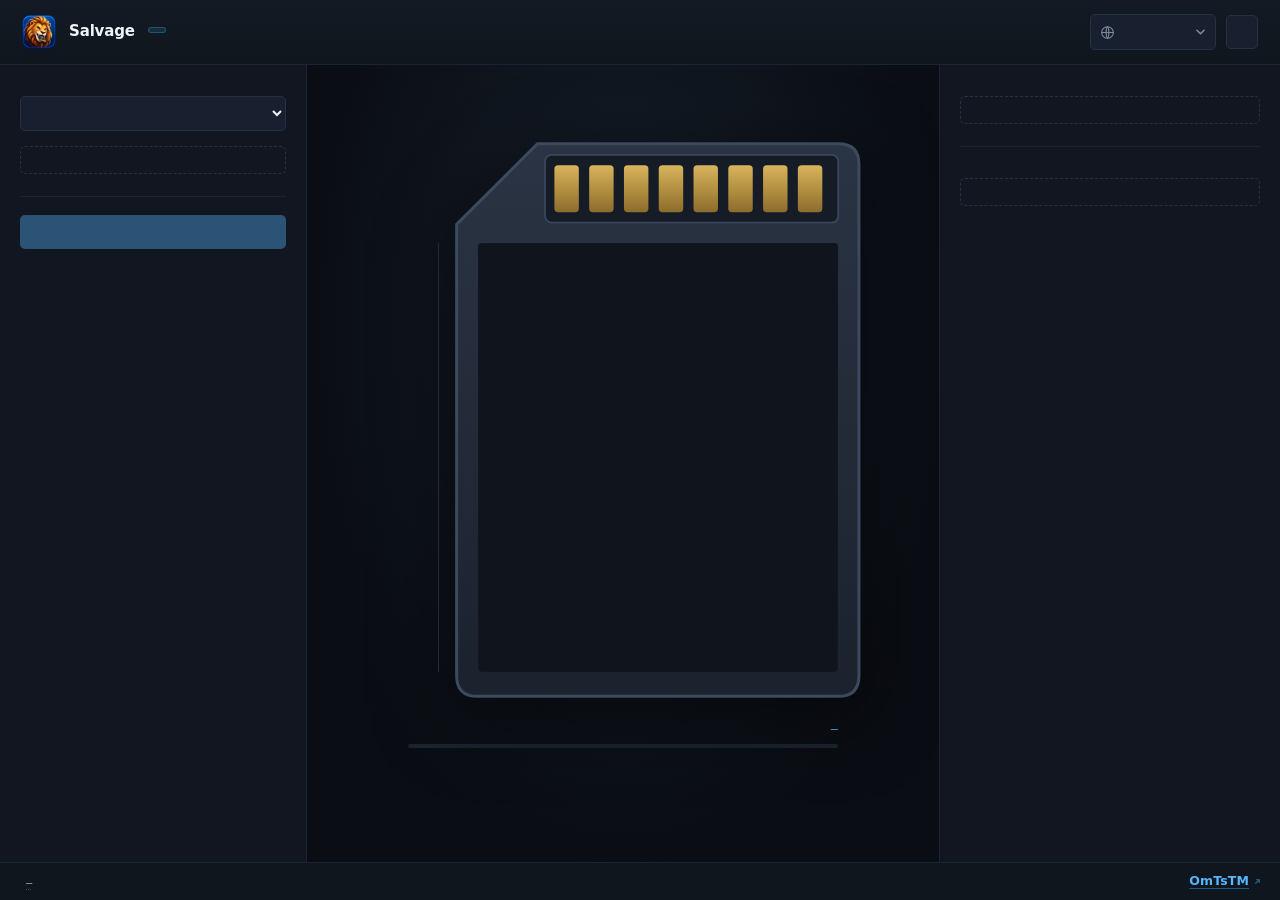
==== ui/index.html @ 9cf48d91 "Salvage: inspect a failing microSD and reclaim the space that still works Sector-by-sector inspectio" ====
<!DOCTYPE html>
<html lang="pt-BR">
<head>
  <meta charset="UTF-8" />
  <meta name="viewport" content="width=device-width, initial-scale=1.0" />
  <title>Salvage</title>
  <link rel="stylesheet" href="style.css" />
</head>
<body>

  <header class="topbar">
    <div class="brand">
      <!-- The same file the taskbar and the installer use, so the mark inside
           the window can never drift from the one outside it. Produced by
           tools/install_icon.py. -->
      <img class="brand-mark" src="brand.png" alt="" width="34" height="34" />
      <div>
        <h1>
          Salvage
          <!-- Filled at startup from the crate version. Empty until then, so a
               build that cannot report its version shows nothing rather than a
               placeholder somebody might quote in a bug report. -->
          <span id="app-version" class="version-badge" hidden></span>
        </h1>
        <p class="brand-sub" data-i18n="app.tagline"></p>
      </div>
    </div>
    <div class="topbar-actions">
      <!-- The window's own language, chosen here and remembered. Every sentence
           on this screen comes from ui/i18n.js; nothing below the window had to
           learn a second language, because the layers below it return
           classifications and numbers and never prose. -->
      <!-- The native select carries the behaviour and the accessible name;
           the frame, the globe and the caret are drawn around it. `appearance:
           none` takes the platform's own control away, so the caret below is
           not decoration — it is the only thing left saying this opens. -->
      <div class="lang-pick">
        <svg class="lang-icon" viewBox="0 0 16 16" aria-hidden="true">
          <circle cx="8" cy="8" r="6.2" />
          <path d="M1.8 8h12.4" />
          <path d="M8 1.8c2 2.1 2 10.3 0 12.4" />
          <path d="M8 1.8c-2 2.1-2 10.3 0 12.4" />
        </svg>
        <select id="lang-select" data-i18n-aria="ui.language"></select>
        <svg class="lang-caret" viewBox="0 0 10 6" aria-hidden="true">
          <path d="M1 1l4 4 4-4" />
        </svg>
      </div>
      <button id="btn-refresh" class="btn btn-ghost" data-i18n="ui.refresh"></button>
    </div>
  </header>

  <main class="layout">

    <!-- ─────────────────────────────── coluna esquerda ─────────────────── -->
    <section class="panel panel-left">
      <h2 class="panel-title" data-i18n="ui.device"></h2>

      <div class="field">
        <label for="device-select" data-i18n="ui.selectCard"></label>
        <select id="device-select">
          <option value="" data-i18n="ui.searching"></option>
        </select>
      </div>

      <div id="device-details" class="device-details hidden">
        <dl class="spec">
          <div><dt data-i18n="spec.capacity"></dt><dd id="spec-capacity">—</dd></div>
          <div><dt data-i18n="spec.bus"></dt><dd id="spec-bus">—</dd></div>
          <div><dt data-i18n="spec.sectors"></dt><dd id="spec-sectors">—</dd></div>
          <div><dt data-i18n="spec.volumes"></dt><dd id="spec-volumes">—</dd></div>
        </dl>
        <div id="safety-box" class="safety"></div>
        <div id="prior-note" class="prior-note hidden"></div>
      </div>

      <div id="no-device" class="empty-note" data-i18n-html="ui.noCardDetected"></div>

      <div class="divider"></div>

      <h2 class="panel-title" data-i18n="ui.inspection"></h2>
      <p class="hint" data-i18n-html="ui.inspectionHint"></p>

      <div class="actions">
        <button id="btn-scan" class="btn btn-primary" disabled data-i18n="ui.inspect"></button>
        <button id="btn-cancel" class="btn btn-danger hidden" data-i18n="ui.cancel"></button>
      </div>
    </section>

    <!-- ──────────────────────────────── coluna central ─────────────────── -->
    <section class="stage">
      <div class="card-stage">
      <div class="address-scale" id="address-scale" aria-hidden="true"></div>
      <div class="card-wrap">
        <svg class="card-shell" viewBox="0 0 220 300" aria-hidden="true">
          <defs>
            <linearGradient id="shell" x1="0" y1="0" x2="0" y2="1">
              <stop offset="0%" stop-color="#2b3444" />
              <stop offset="100%" stop-color="#1b222e" />
            </linearGradient>
            <!-- Lit from above, like the rest of the interface. A flat fill
                 reads as a printed stripe; the gradient reads as metal. -->
            <linearGradient id="pin" x1="0" y1="0" x2="0" y2="1">
              <stop offset="0%" stop-color="#d8b45e" />
              <stop offset="55%" stop-color="#b08d3f" />
              <stop offset="100%" stop-color="#8a6c2c" />
            </linearGradient>
          </defs>
          <path class="shell-body" fill="url(#shell)"
                d="M46 3 L206 3 Q217 3 217 14 L217 286 Q217 297 206 297
                   L14 297 Q3 297 3 286 L3 46 Z" />
          <rect class="contact-plate" x="50" y="9" width="156" height="36" rx="3.5" />
          <g class="contacts">
            <rect x="55.0" y="14.5" width="13" height="25" rx="2" />
            <rect x="73.5" y="14.5" width="13" height="25" rx="2" />
            <rect x="92.0" y="14.5" width="13" height="25" rx="2" />
            <rect x="110.5" y="14.5" width="13" height="25" rx="2" />
            <rect x="129.0" y="14.5" width="13" height="25" rx="2" />
            <rect x="147.5" y="14.5" width="13" height="25" rx="2" />
            <rect x="166.0" y="14.5" width="13" height="25" rx="2" />
            <rect x="184.5" y="14.5" width="13" height="25" rx="2" />
          </g>
          <path class="shell-edge" fill="none"
                d="M46 3 L206 3 Q217 3 217 14 L217 286 Q217 297 206 297
                   L14 297 Q3 297 3 286 L3 46 Z" />
        </svg>

        <canvas id="sector-canvas" class="sector-canvas"></canvas>

        <div id="stage-idle" class="stage-idle">
          <p data-i18n="stage.selectFirst"></p>
        </div>
      </div>
      </div>

      <div class="progress-block">
        <div class="progress-head">
          <span id="phase-label" data-i18n="phase.waiting"></span>
          <span id="progress-pct">—</span>
        </div>
        <div class="progress-track"><div id="progress-bar" class="progress-fill"></div></div>
        <p id="progress-detail" class="progress-detail">&nbsp;</p>
      </div>

      <ul class="legend" id="legend"></ul>
    </section>

    <!-- ─────────────────────────────── coluna direita ──────────────────── -->
    <section class="panel panel-right">

      <!-- Zone 1: the verdict. One block, always open, and the only place this
           panel raises its voice. Approved and condemned are an adversarial
           pair, so they read as two ends of one bar rather than two tiles. -->
      <h2 class="panel-title" data-i18n="ui.result"></h2>

      <div id="diagnosis-empty" class="empty-note" data-i18n="ui.resultEmpty"></div>

      <div id="diagnosis" class="hidden">
        <div class="verdict">
          <div class="verdict-head">
            <div class="verdict-usable">
              <span id="verdict-figure" class="verdict-figure"></span>
              <span class="verdict-caption" data-i18n="verdict.usable"></span>
            </div>
            <span id="assurance-badge" class="assurance"></span>
          </div>

          <div class="verdict-split" role="img" aria-labelledby="verdict-split-text">
            <div id="verdict-bar-good" class="verdict-seg good"></div>
            <div id="verdict-bar-bad" class="verdict-seg bad"></div>
          </div>
          <p id="verdict-split-text" class="verdict-legend"></p>

          <h3 id="scenario-label" class="scenario"></h3>
          <p id="scenario-mechanism" class="statement"></p>
          <p id="assurance-statement" class="statement statement-dim"></p>
        </div>

        <!-- Zone 2: the evidence. Real, and needed to justify the verdict, but
             it is reference material — it should not compete with the decision
             below it. Native <details> gives keyboard access for free. -->
        <details class="evidence">
          <summary>
            <span data-i18n="ui.evidence"></span>
            <span id="evidence-count" class="evidence-count"></span>
          </summary>
          <ul id="scenario-details" class="details"></ul>
          <table class="counts">
            <caption class="sr-only" data-i18n="ui.sectorStates"></caption>
            <tbody id="counts-body"></tbody>
          </table>
        </details>
      </div>

      <div class="divider"></div>

      <!-- Zone 3: the decision. -->
      <h2 class="panel-title" data-i18n="ui.isolation"></h2>
      <div id="plan-empty" class="empty-note" data-i18n="ui.isolationEmpty"></div>

      <!-- Holds either the chooser or, when nothing can be built, the reason.
           Never both: once the answer is "this card cannot be partitioned", the
           filesystem selector has nothing left to select for. -->
      <div id="plan-area" class="hidden">
        <div id="plan-controls">
          <div class="field">
            <label for="fs-select" data-i18n="ui.filesystem"></label>
            <select id="fs-select">
              <option value="exfat" data-i18n="fs.exfat"></option>
              <option value="fat32" data-i18n="fs.fat32"></option>
            </select>
          </div>
        </div>
        <div id="plan-refusal" class="refusal hidden"></div>
        <div id="plan-list" class="plan-list" role="radiogroup"
             data-i18n-aria="ui.plansLabel"></div>
      </div>

      <!-- Pinned: the action must stay reachable without scrolling past every
           layout to find it. -->
      <div id="plan-actions" class="panel-actions hidden">
        <button id="btn-apply" class="btn btn-primary" data-i18n="ui.applyPlan"></button>
      </div>
    </section>
  </main>

  <!-- ───────────────────────────────── modal ───────────────────────────── -->
  <div id="modal" class="modal hidden">
    <div class="modal-box">
      <h3 id="modal-title" data-i18n="modal.confirmTitle"></h3>
      <div id="modal-body" class="modal-body"></div>
      <div class="field" id="modal-typed">
        <label for="modal-input">
          <span data-i18n="modal.typeName"></span>
          <strong id="modal-expected"></strong>
        </label>
        <input id="modal-input" type="text" autocomplete="off" spellcheck="false" />
        <p id="modal-error" class="modal-error"></p>
      </div>
      <div class="modal-actions">
        <button id="modal-cancel" class="btn btn-ghost" data-i18n="modal.cancel"></button>
        <button id="modal-confirm" class="btn btn-danger" disabled data-i18n="modal.confirm"></button>
      </div>
    </div>
  </div>

  <div id="failure" class="failure hidden"></div>

  <footer class="statusbar">
    <span data-i18n="footer.diagnostics"></span>
    <!-- A button, for the same reason as the attribution: an anchor to a
         file:// path would navigate this webview to it. The path text keeps
         `user-select: all` so it can still be copied into a support message,
         which is most of what anyone does with it. -->
    <button id="log-path" class="log-path" type="button"
            data-i18n-aria="footer.openLog">—</button>
    <span class="statusbar-gap"></span>
    <!-- A button, not an anchor. An <a href> here would navigate this very
         webview to the page and replace the interface with it; the backend
         opens the address in the user's own browser instead, and does it
         through explorer.exe so the browser does not inherit Administrator. -->
    <button id="author-link" class="author-link" type="button">
      <span class="author-by" data-i18n="footer.by"></span><strong>OmTsTM</strong>
      <svg class="author-out" viewBox="0 0 10 10" aria-hidden="true">
        <path d="M3 7L7 3M4 3h3v3" />
      </svg>
    </button>
  </footer>

  <div id="toast" class="toast hidden"></div>

  <script src="i18n.js"></script>
  <script src="app.js"></script>
</body>
</html>
---- ui/style.css ----
/* Salvage — stylesheet
   A restrained interface: the card at the centre is the only element carrying
   visual weight, because it holds the information the user needs to read. */

:root {
  /* An instrument panel, not a generic app: blue-tinted graphite rather than
     pure black, which sinks on an OLED display and drains the interface. */
  --bg:            #0a0d13;
  --panel:         #111621;
  --panel-raised:  #182030;
  --border:        #263244;
  --border-soft:   #1b2432;

  /* Contrast checked against --panel: primary text above 12:1, secondary above
     7:1, tertiary above 4.5:1. */
  --text:          #eef3f8;
  --text-dim:      #a7b5c6;
  --text-faint:    #7b8a9c;

  --accent:        #56b6ff;
  --accent-dim:    #1d5b87;

  --st-untested:   #232b38;
  --st-good:       #34d399;
  --st-bad-read:   #fbbf24;
  --st-bad-write:  #fb923c;
  --st-corrupt:    #f43f5e;
  --st-aliased:    #c084fc;
  --st-fenced:     #64748b;

  --danger:        #f43f5e;
  --warn:          #fbbf24;
  --ok:            #34d399;

  /* Restrained corners: a measuring instrument has a chamfer, not a generous
     radius. */
  --radius:        8px;
  --radius-sm:     5px;

  /* Dense spacing scale, appropriate to a data panel. */
  --space-1: 4px;  --space-2: 8px;  --space-3: 12px;
  --space-4: 16px; --space-5: 24px; --space-6: 32px;

  /* Numbers and addresses in monospace: they align in columns and compare at a
     glance, which is what one does with measurements. */
  --font-data: "Cascadia Mono", "Fira Code", "JetBrains Mono", Consolas, monospace;
  --font-ui:   "Segoe UI Variable Text", "Segoe UI", system-ui, sans-serif;
}

* { box-sizing: border-box; }

html, body {
  height: 100%;
  margin: 0;
}

body {
  background: var(--bg);
  color: var(--text);
  font-family: var(--font-ui);
  font-size: 13.5px;
  line-height: 1.5;
  display: flex;
  flex-direction: column;
  overflow: hidden;
  -webkit-font-smoothing: antialiased;
}

/* ───────────────────────────────────────────────────────── barra superior */

.topbar {
  display: flex;
  align-items: center;
  justify-content: space-between;
  padding: 14px 22px;
  border-bottom: 1px solid var(--border-soft);
  background: linear-gradient(180deg, #131a23 0%, #10161e 100%);
  flex: 0 0 auto;
}

.brand { display: flex; align-items: center; gap: 13px; }

/* One row, whatever the language. Without this the picker and the button
   stacked as soon as a label grew, and Spanish grew it. */
.topbar-actions { display: flex; align-items: center; gap: 10px; }

/* Echoes the application icon: same card, same beam. */
/* The application icon itself, not a redrawn approximation of it. Rounded so a
   full-bleed square mark sits comfortably beside the wordmark. */
.brand-mark {
  width: 34px;
  height: 34px;
  flex: 0 0 auto;
  border-radius: 8px;
  display: block;
}

.brand h1 {
  margin: 0;
  font-size: 15px;
  font-weight: 600;
  letter-spacing: -0.01em;
}
.brand-sub {
  margin: 1px 0 0;
  font-size: 11.5px;
  color: var(--text-faint);
}

/* ─────────────────────────────────────────────────────────────── layout */

.layout {
  flex: 1 1 auto;
  display: grid;
  grid-template-columns: 306px minmax(430px, 1fr) 340px;
  gap: 1px;
  background: var(--border-soft);
  min-height: 0;
}

.panel {
  background: var(--panel);
  padding: 18px 20px;
  overflow-y: auto;
  min-height: 0;
}

/* The right panel scrolls its content but keeps the action pinned: with four
   layouts open, "Aplicar" used to sit below everything and had to be hunted
   for. */
.panel-right {
  display: flex;
  flex-direction: column;
  padding-bottom: 0;
}
.panel-right > .divider,
.panel-right > .panel-title,
.panel-right > #diagnosis,
.panel-right > #plan-area,
.panel-right > .empty-note { flex: 0 0 auto; }

.panel-actions {
  position: sticky;
  bottom: 0;
  margin: 14px -20px 0;
  padding: 12px 20px;
  background: var(--panel);
  border-top: 1px solid var(--border-soft);
}
.panel-actions .btn { width: 100%; }

.panel-title {
  margin: 0 0 13px;
  font-size: 11px;
  font-weight: 600;
  letter-spacing: 0.09em;
  text-transform: uppercase;
  color: var(--text-faint);
}

.divider {
  height: 1px;
  background: var(--border-soft);
  margin: 22px 0 18px;
}

/* ──────────────────────────────────────────────────── campos e controles */

.field { margin-bottom: 15px; }

.field label {
  display: block;
  margin-bottom: 6px;
  font-size: 12px;
  color: var(--text-dim);
}

select, input[type="text"] {
  width: 100%;
  padding: 8px 10px;
  background: var(--panel-raised);
  color: var(--text);
  border: 1px solid var(--border);
  border-radius: var(--radius-sm);
  font-family: inherit;
  font-size: 12.5px;
  outline: none;
  transition: border-color 0.15s;
}
select:focus, input[type="text"]:focus { border-color: var(--accent); }
select:disabled { opacity: 0.5; }

.hint {
  margin: 7px 0 0;
  font-size: 11.5px;
  color: var(--text-faint);
  line-height: 1.45;
}

/* The hint above ends flush against its last line, so the gap before the
   button is this margin's job. Without it the primary action reads as part of
   the paragraph explaining what it does. */
.actions {
  display: flex;
  gap: 8px;
  margin-top: var(--space-4);
}

.btn {
  padding: 9px 15px;
  border-radius: var(--radius-sm);
  border: 1px solid transparent;
  font-family: inherit;
  font-size: 12.5px;
  font-weight: 500;
  cursor: pointer;
  transition: background 0.15s, border-color 0.15s, opacity 0.15s;
  white-space: nowrap;
}
.btn:disabled { opacity: 0.38; cursor: not-allowed; }

.btn-primary {
  background: var(--accent);
  color: #06202b;
  font-weight: 600;
  flex: 1;
}
.btn-primary:not(:disabled):hover { background: #5cc9fa; }

.btn-ghost {
  background: var(--panel-raised);
  color: var(--text);
  border-color: var(--border);
}
.btn-ghost:not(:disabled):hover { border-color: #34445a; background: #1f2937; }

.btn-danger {
  background: transparent;
  color: var(--danger);
  border-color: #5b2626;
}
.btn-danger:not(:disabled):hover { background: #2a1516; }

/* ────────────────────────────────────────────── detalhes do dispositivo */

.spec { margin: 0 0 14px; }
.spec > div {
  display: flex;
  justify-content: space-between;
  gap: 12px;
  padding: 5px 0;
  border-bottom: 1px solid var(--border-soft);
}
.spec dt { color: var(--text-faint); font-size: 12px; }
.spec dd {
  margin: 0;
  font-family: var(--font-data);
  font-variant-numeric: tabular-nums;
  font-size: 11.5px;
  text-align: right;
  letter-spacing: -0.01em;
}

/* The card's printed capacity, standing beside the smaller figure that
   replaced it. Dimmed and on its own line: it is context, not the reading. */
.spec-was {
  display: block;
  color: var(--text-faint);
  font-size: 10.5px;
}

.safety {
  padding: 11px 13px;
  border-radius: var(--radius-sm);
  border-left: 3px solid;
  font-size: 12px;
  line-height: 1.5;
}
.safety.allowed {
  background: rgba(45, 212, 167, 0.07);
  border-color: var(--ok);
}
.safety.needs_confirmation {
  background: rgba(251, 191, 36, 0.07);
  border-color: var(--warn);
}
.safety.blocked {
  background: rgba(239, 68, 68, 0.08);
  border-color: var(--danger);
}
.safety strong { display: block; margin-bottom: 5px; }
.safety ul { margin: 6px 0 0; padding-left: 17px; color: var(--text-dim); }
.safety li { margin-bottom: 4px; }

.empty-note {
  padding: 13px;
  border: 1px dashed var(--border);
  border-radius: var(--radius-sm);
  color: var(--text-faint);
  font-size: 12px;
  line-height: 1.5;
}

/* A card this program already fenced. Informative, not a warning and not an
   absence: the accent rail marks it as something the program knows about this
   card, which is why it does not borrow the dashed frame of the empty notes. */
.prior-note {
  margin-top: 10px;
  padding: 10px 12px;
  border-left: 3px solid var(--accent);
  background: rgba(86,182,255,.06);
  border-radius: 0 var(--radius-sm) var(--radius-sm) 0;
  color: var(--text-dim);
  font-size: 12px;
  line-height: 1.5;
}
.prior-note strong { color: var(--text); }
.prior-note p { margin: 6px 0 0; }
.prior-note p:last-child { margin-bottom: 0; }

/* ────────────────────────────────────────────────────── palco do cartão */

.stage {
  background: radial-gradient(ellipse at 50% 32%, #161f2b 0%, var(--bg) 72%);
  display: flex;
  flex-direction: column;
  align-items: center;
  justify-content: center;
  padding: 22px;
  gap: 18px;
  overflow-y: auto;
  min-height: 0;
}

/* Sized from the height actually left over, not from a fixed ceiling. The
   320px cap meant the card stayed small while the column below it sat empty —
   and this card is the whole point of the screen. The subtrahend is the
   furniture above and below it: topbar, status bar, stage padding, the progress
   block, the legend and the gaps between them. */
.card-wrap {
  position: relative;
  /* Sized from the height actually left over, and sized by *height*: a width
     of min(100%, …) resolved its percentage against a shrink-to-fit flex
     parent, which is circular, and collapsed the card to a stamp. The
     subtrahend is the furniture above and below — topbar, status bar, stage
     padding, the progress block, the legend, and the gaps between them. */
  height: min(calc(100vh - 336px), 640px);
  align-self: center;
  aspect-ratio: 220 / 300;
  flex: 0 0 auto;
  filter: drop-shadow(0 18px 38px rgba(0, 0, 0, 0.55));
}

.card-shell {
  position: absolute;
  inset: 0;
  width: 100%;
  height: 100%;
}
.shell-edge { stroke: #3c4a5e; stroke-width: 1.6; }
/* The recess the contacts sit in: darker than the shell, with a hairline lip
   along the top where the light would catch the step. */
.contact-plate {
  fill: #161c26;
  stroke: #38455a;
  stroke-width: 1;
}
.contacts rect { fill: url(#pin); }

/* The grid occupies the card body, below the contact strip. */
.sector-canvas {
  position: absolute;
  left: 6.4%;
  right: 6.4%;
  top: 18.7%;
  bottom: 5.3%;
  width: 87.2%;
  height: 76%;
  border-radius: 4px;
  background: #10151d;
  box-shadow: inset 0 0 0 1px #2a3444;
}

.stage-idle {
  position: absolute;
  inset: 18.7% 6.4% 5.3%;
  display: flex;
  align-items: center;
  justify-content: center;
  text-align: center;
  padding: 20px;
  border-radius: 4px;
  background: #10151dee;
  color: var(--text-faint);
  font-size: 12.5px;
}

/* ──────────────────────────────────────────────────────────── progresso */

.progress-block { width: min(430px, 100%); flex: 0 0 auto; }

.progress-head {
  display: flex;
  justify-content: space-between;
  font-size: 12px;
  margin-bottom: 6px;
}
#phase-label { color: var(--text-dim); }
#progress-pct {
  font-family: var(--font-data);
  font-variant-numeric: tabular-nums;
  color: var(--accent);
}

.progress-track {
  height: 4px;
  background: #1b2430;
  border-radius: 3px;
  overflow: hidden;
}
.progress-fill {
  height: 100%;
  width: 0;
  background: linear-gradient(90deg, var(--accent-dim), var(--accent));
  border-radius: 3px;
  transition: width 0.2s ease-out;
}

.progress-detail {
  margin: 7px 0 0;
  font-size: 11.5px;
  color: var(--text-faint);
  font-family: var(--font-data);
  font-variant-numeric: tabular-nums;
  text-align: center;
  min-height: 17px;
}

/* ─────────────────────────────────────────────────────────────── legenda */

.legend {
  list-style: none;
  margin: 0;
  padding: 0;
  display: flex;
  flex-wrap: wrap;
  justify-content: center;
  gap: 6px 15px;
  width: min(470px, 100%);
  flex: 0 0 auto;
}
.legend li {
  display: flex;
  align-items: center;
  gap: 6px;
  font-size: 11.5px;
  color: var(--text-dim);
}
.legend .swatch {
  width: 12px;
  height: 12px;
  border-radius: 2px;
  flex: 0 0 auto;
  border: 1px solid rgba(255, 255, 255, 0.14);
}
.legend .count {
  color: var(--text-faint);
  font-family: var(--font-data);
  font-variant-numeric: tabular-nums;
}

/* ────────────────────────────────────────────────────────── diagnóstico */

.assurance {
  white-space: nowrap;
  display: inline-block;
  padding: 3px 10px;
  border-radius: 20px;
  font-size: 10.5px;
  font-weight: 600;
  letter-spacing: 0.05em;
  text-transform: uppercase;
  flex: 0 0 auto;
}
.assurance.high     { background: rgba(45,212,167,.14); color: var(--ok); }
.assurance.moderate { background: rgba(251,191,36,.14); color: var(--warn); }
.assurance.low      { background: rgba(249,115,22,.14); color: #fb923c; }
.assurance.none     { background: rgba(239,68,68,.16);  color: var(--danger); }

.scenario {
  margin: 0 0 8px;
  font-size: 14.5px;
  font-weight: 600;
  line-height: 1.35;
}

.statement {
  margin: 0 0 12px;
  font-size: 12.5px;
  color: var(--text-dim);
  line-height: 1.55;
}

.details {
  margin: 0 0 15px;
  padding-left: 17px;
  font-size: 12px;
  color: var(--text-faint);
}
.details li { margin-bottom: 4px; }

.counts { width: 100%; border-collapse: collapse; font-size: 12px; }
.counts td { padding: 4px 0; border-bottom: 1px solid var(--border-soft); }
.counts td:first-child { color: var(--text-dim); }
.counts td:last-child {
  text-align: right;
  font-variant-numeric: tabular-nums;
}
.counts .swatch {
  display: inline-block;
  width: 9px; height: 9px;
  border-radius: 2px;
  margin-right: 7px;
  vertical-align: -1px;
}

/* ───────────────────────────────────────────────────────────── planos */

.plan-list { margin: 14px 0; display: flex; flex-direction: column; gap: 9px; }

/* Tightened so the four layouts reach the fold at the window's own height.
   The decision is which row to pick, and a row that has to be scrolled to is
   a row that does not get compared. */
.plan {
  border: 1px solid var(--border);
  border-radius: var(--radius-sm);
  padding: 9px 12px;
  cursor: pointer;
  transition: border-color 0.15s, background 0.15s;
  background: var(--panel-raised);
}
.plan:hover { border-color: #34445a; }
.plan.selected { border-color: var(--accent); background: rgba(56,189,248,.06); }

.plan-head {
  display: flex;
  justify-content: space-between;
  align-items: baseline;
  gap: 10px;
  margin-bottom: 4px;
}
.plan-name { font-size: 12.5px; font-weight: 600; }
.plan-size {
  font-size: 13px;
  color: var(--ok);
  font-variant-numeric: tabular-nums;
  font-weight: 600;
}
.plan-note { font-size: 11px; color: var(--text-faint); margin-bottom: 8px; }

/* Only the selected layout expands. The decision is which row to pick, so the
   rows are what stays on screen; the detail belongs to the one being chosen. */
.plan-cost {
  font-size: 11px;
  color: var(--text-faint);
  font-variant-numeric: tabular-nums;
}
.plan-body { display: none; margin-top: 10px; }
.plan.selected .plan-body { display: block; }
.plan { cursor: pointer; }
.plan:focus-visible { outline: 2px solid var(--accent); outline-offset: 2px; }
.plan.selected .plan-cost { color: var(--text-dim); }
.plan-sacrificed { margin-bottom: 0; }

/* Proportional bar showing where each partition falls on the card. */
.plan-bar {
  position: relative;
  height: 15px;
  border-radius: 3px;
  background: var(--st-untested);
  overflow: hidden;
  margin-bottom: 7px;
}
.plan-seg { position: absolute; top: 0; height: 100%; }
.plan-seg.data { background: var(--st-good); }
.plan-seg.quarantine {
  background: repeating-linear-gradient(
    45deg, var(--st-aliased), var(--st-aliased) 3px,
    #7c3aed 3px, #7c3aed 6px
  );
}

.plan-parts { font-size: 11px; color: var(--text-faint); }
.plan-parts div { display: flex; justify-content: space-between; padding: 1.5px 0; }

/* ───────────────────────────────────────────────────────────── modal */

.modal {
  position: fixed;
  inset: 0;
  background: rgba(5, 8, 12, 0.78);
  display: flex;
  align-items: center;
  justify-content: center;
  z-index: 100;
  backdrop-filter: blur(3px);
}

.modal-box {
  background: var(--panel);
  border: 1px solid var(--border);
  border-radius: var(--radius);
  padding: 22px;
  width: min(490px, calc(100vw - 40px));
  max-height: calc(100vh - 60px);
  overflow-y: auto;
  box-shadow: 0 22px 60px rgba(0,0,0,.6);
}

.modal-box h3 { margin: 0 0 13px; font-size: 15px; }

.modal-body {
  font-size: 12.5px;
  color: var(--text-dim);
  line-height: 1.6;
  margin-bottom: 16px;
}
.modal-body .warn-list {
  margin: 10px 0 0;
  padding: 10px 12px;
  border-left: 3px solid var(--warn);
  background: rgba(251,191,36,.06);
  border-radius: 0 var(--radius-sm) var(--radius-sm) 0;
}
.modal-body ul { margin: 6px 0 0; padding-left: 17px; }
.modal-body .destructive {
  color: var(--danger);
  font-weight: 600;
}

#modal-expected {
  display: block;
  margin-top: 4px;
  color: var(--accent);
  font-family: "Cascadia Mono", Consolas, monospace;
  font-size: 12.5px;
  user-select: all;
}

.modal-error {
  margin: 6px 0 0;
  font-size: 11.5px;
  color: var(--danger);
  min-height: 15px;
}

.modal-actions {
  display: flex;
  justify-content: flex-end;
  gap: 9px;
  margin-top: 6px;
}

/* Step log shown after a layout is applied. */
.steps {
  margin: 0;
  padding-left: 18px;
  font-size: 12px;
  color: var(--text-dim);
  line-height: 1.65;
  max-height: 260px;
  overflow-y: auto;
}
.steps li { margin-bottom: 3px; }

/* ───────────────────────────────────────────────────────────── toast */

.toast {
  position: fixed;
  bottom: 22px;
  left: 50%;
  transform: translateX(-50%);
  padding: 11px 19px;
  background: var(--panel-raised);
  border: 1px solid var(--border);
  border-radius: var(--radius-sm);
  font-size: 12.5px;
  box-shadow: 0 10px 30px rgba(0,0,0,.5);
  z-index: 200;
  max-width: 70vw;
}
.toast.error { border-color: #5b2626; color: #fca5a5; }
.toast.ok    { border-color: #1d5a4a; color: #6ee7b7; }

.hidden { display: none !important; }

/* ────────────────────────────────────────────────────────── scrollbars */

::-webkit-scrollbar { width: 9px; height: 9px; }
::-webkit-scrollbar-track { background: transparent; }
::-webkit-scrollbar-thumb { background: #2a3543; border-radius: 5px; }
::-webkit-scrollbar-thumb:hover { background: #364559; }

@media (max-width: 1120px) {
  .layout { grid-template-columns: 270px 1fr 300px; }
}


/* ─────────────────────────────────────────── falha persistente e rodapé */

/* Unlike the toast, this does not fade on its own: an error that vanishes
   before being read is an error that was never reported. */
.failure {
  position: fixed;
  left: 50%;
  bottom: 46px;
  transform: translateX(-50%);
  max-width: min(720px, 88vw);
  padding: 12px 17px;
  background: #2a1517;
  border: 1px solid #6b2b2b;
  border-left: 3px solid var(--danger);
  border-radius: var(--radius-sm);
  color: #fca5a5;
  font-size: 12.5px;
  line-height: 1.55;
  box-shadow: 0 12px 34px rgba(0,0,0,.55);
  z-index: 150;
}

/* The language control.
 *
 * A bare <select> dropped into the top bar read as a stray form field: the
 * platform's own chrome, its own metrics, nothing in common with the button
 * beside it. So the platform control is stripped and the frame drawn here —
 * same height, same border, same hover as .btn-ghost — and the globe says what
 * it is without spending a word on a label. */
.lang-pick {
  position: relative;
  display: flex;
  align-items: center;
  background: var(--panel-raised);
  border: 1px solid var(--border);
  border-radius: var(--radius-sm);
  transition: border-color 0.15s, background 0.15s;
}
.lang-pick:hover { border-color: #34445a; background: #1f2937; }
.lang-pick:focus-within { border-color: var(--accent); }

.lang-pick select {
  appearance: none;
  -webkit-appearance: none;
  width: auto;
  min-width: 124px;
  /* Room on the left for the globe, on the right for the caret. */
  padding: 9px 26px 9px 30px;
  background: transparent;
  border: 0;
  color: var(--text);
  font-size: 12.5px;
  font-weight: 500;
  cursor: pointer;
}
/* The frame owns the focus ring; a second one inside it would double up. */
.lang-pick select:focus { border-color: transparent; }
/* The popup is drawn by the platform, so it needs its colours stated. */
.lang-pick select option { background: var(--panel-raised); color: var(--text); }

.lang-icon,
.lang-caret {
  position: absolute;
  fill: none;
  stroke: var(--text-faint);
  stroke-linecap: round;
  stroke-linejoin: round;
  pointer-events: none;
  transition: stroke 0.15s;
}
.lang-icon {
  left: 9px;
  width: 15px;
  height: 15px;
  stroke-width: 1.15;
}
.lang-caret {
  right: 10px;
  width: 9px;
  height: 6px;
  stroke-width: 1.7;
}
.lang-pick:hover .lang-icon,
.lang-pick:focus-within .lang-icon { stroke: var(--accent); }
.lang-pick:hover .lang-caret { stroke: var(--text); }

.statusbar {
  flex: 0 0 auto;
  display: flex;
  align-items: center;
  gap: 8px;
  padding: 6px 18px;
  border-top: 1px solid var(--border-soft);
  background: #10161e;
  font-size: 11px;
  color: var(--text-faint);
}
/* Pushes the attribution to the far end, leaving the diagnostic path where it
   has always been. */
.statusbar-gap { flex: 1 1 auto; }

/* Looks like a link because it behaves like one; it is a button because an
   anchor would navigate this window away from the program.
 *
 * The weight is on the name. "by" is scaffolding and stays quiet; the handle
 * is the thing being pointed at, so it takes the accent, the bold and an extra
 * half point of size — enough to catch the eye in a 11px status bar without
 * shouting at the diagnostic path across from it. */
.author-link {
  display: inline-flex;
  align-items: center;
  gap: 4px;
  background: none;
  border: 0;
  padding: 3px 5px;
  margin-right: -5px;
  border-radius: 4px;
  font: inherit;
  cursor: pointer;
  transition: background 0.15s;
}
.author-by { color: var(--text-faint); }
.author-link strong {
  color: var(--accent);
  font-size: 12.5px;
  font-weight: 700;
  letter-spacing: 0.01em;
  text-decoration: underline;
  text-decoration-color: var(--accent-dim);
  text-underline-offset: 3px;
  transition: color 0.15s, text-decoration-color 0.15s;
}
.author-out {
  width: 9px;
  height: 9px;
  fill: none;
  stroke: var(--accent-dim);
  stroke-width: 1.4;
  stroke-linecap: round;
  stroke-linejoin: round;
  transition: stroke 0.15s, transform 0.15s;
}
.author-link:hover { background: rgba(86, 182, 255, 0.1); }
.author-link:hover strong { color: #7cc9ff; text-decoration-color: #7cc9ff; }
.author-link:hover .author-out { stroke: #7cc9ff; transform: translate(1px, -1px); }
.author-link:focus-visible { outline: 2px solid var(--accent); outline-offset: 1px; }

/* The diagnostic path. It opens the file, so it is a link — but a quiet one:
   it is a reference, not an invitation, and the attribution at the other end
   of the bar is the only thing in here allowed to catch the eye. The underline
   waits for the hover; `user-select: all` stays, because copying this into a
   support message is most of what anyone does with it. */
.log-path {
  background: none;
  border: 0;
  padding: 0;
  font-family: "Cascadia Mono", Consolas, monospace;
  font-size: 10.5px;
  color: var(--text-dim);
  user-select: all;
  cursor: pointer;
  text-align: left;
  /* Dotted at rest, solid on hover. A link nobody discovers is not a link,
     and an invisible affordance was the wrong reading of "quiet": the dots
     say it is interactive without competing with the name at the other end. */
  text-decoration: underline dotted;
  text-decoration-color: #3a4a5f;
  text-underline-offset: 3px;
  transition: color 0.15s, text-decoration-color 0.15s;
}
.log-path:hover {
  color: var(--accent);
  text-decoration: underline solid;
  text-decoration-color: var(--accent);
}
.log-path:focus-visible { outline: 2px solid var(--accent); outline-offset: 2px; }


/* ──────────────────────────────────────────────── infeasibility verdict */

/* When a card cannot be salvaged, the number comes before the prose: a large
   percentage communicates at a glance what a paragraph does not. */
/* ── verdict ──────────────────────────────────────────────────────────────
   Approved and condemned are an adversarial pair: one number is only
   meaningful against the other. They read as two ends of one bar instead of
   two separate tiles, and the usable figure leads because it is the one that
   decides what happens next. */
.verdict {
  padding: 14px 15px 13px;
  margin-bottom: 12px;
  border-radius: var(--radius-sm);
  background: var(--panel-raised);
  border: 1px solid var(--border-soft);
}
.verdict-head {
  display: flex;
  align-items: flex-start;
  justify-content: space-between;
  gap: 10px;
  margin-bottom: 11px;
}
.verdict-usable { display: flex; align-items: baseline; gap: 7px; flex-wrap: wrap; }
.verdict-figure {
  white-space: nowrap;
  font-size: 26px;
  font-weight: 700;
  color: var(--ok);
  font-variant-numeric: tabular-nums;
  line-height: 1.05;
  letter-spacing: -0.01em;
}
.verdict-caption { font-size: 12px; color: var(--text-dim); }

.verdict-split {
  display: flex;
  height: 7px;
  border-radius: 4px;
  overflow: hidden;
  background: var(--st-untested);
}
.verdict-seg { height: 100%; transition: width 240ms ease; }
.verdict-seg.good { background: var(--ok); }
/* Any approved area at all stays visible: a hairline of green is the difference
   between "nothing survived" and "almost nothing survived", and the exact
   figure is stated above. */
.verdict-seg.good:not([style*="width: 0%"]) { min-width: 3px; }
.verdict-seg.bad  { background: var(--danger); }
@media (prefers-reduced-motion: reduce) { .verdict-seg { transition: none; } }

.verdict-legend {
  margin: 7px 0 0;
  font-size: 11.5px;
  color: var(--text-faint);
  font-variant-numeric: tabular-nums;
}
.verdict .scenario { margin-top: 13px; }
.statement-dim { color: var(--text-faint); }

/* ── evidence ─────────────────────────────────────────────────────────────
   Real and necessary, but reference material: it justifies the verdict rather
   than driving the next action, so it starts closed. */
.evidence {
  margin-bottom: 4px;
  border: 1px solid var(--border-soft);
  border-radius: var(--radius-sm);
}
.evidence > summary {
  display: flex;
  align-items: center;
  justify-content: space-between;
  gap: 8px;
  padding: 9px 12px;
  cursor: pointer;
  font-size: 12px;
  color: var(--text-dim);
  list-style: none;
  border-radius: var(--radius-sm);
}
.evidence > summary::-webkit-details-marker { display: none; }
.evidence > summary::before {
  content: "▸";
  margin-right: 2px;
  color: var(--text-faint);
  transition: transform 160ms ease;
}
.evidence[open] > summary::before { transform: rotate(90deg); }
.evidence > summary:hover { color: var(--text); }
.evidence > summary:focus-visible { outline: 2px solid var(--accent); outline-offset: 2px; }
.evidence-count { color: var(--text-faint); font-size: 11px; }
.evidence > *:not(summary) { padding: 0 12px; }
.evidence > *:last-child { padding-bottom: 10px; }
@media (prefers-reduced-motion: reduce) {
  .evidence > summary::before { transition: none; }
}

.counts .num {
  text-align: right;
  color: var(--text-faint);
  font-variant-numeric: tabular-nums;
  font-size: 11px;
}

.sr-only {
  position: absolute;
  width: 1px; height: 1px;
  padding: 0; margin: -1px;
  overflow: hidden;
  clip: rect(0 0 0 0);
  white-space: nowrap;
  border: 0;
}

.verdict-bad {
  padding: 13px 14px;
  border-radius: var(--radius-sm);
  background: rgba(239, 68, 68, 0.08);
  border-left: 3px solid var(--danger);
  font-size: 12px;
  line-height: 1.55;
}
.verdict-bad strong { color: #fca5a5; display: block; margin-bottom: 6px; }
.verdict-bad p { margin: 6px 0 0; color: var(--text-dim); }


/* ─────────────────────────────────────────── faixa candidata */

/* Area that neither failed nor was verified. Neither green nor red: it is an
   invitation to investigate, and should look like one. */
.candidate {
  margin-top: 14px;
  padding: 12px 13px;
  border-radius: var(--radius-sm);
  background: rgba(56, 189, 248, 0.07);
  border-left: 3px solid var(--accent);
  font-size: 12px;
  line-height: 1.55;
}
.candidate strong { display: block; margin-bottom: 6px; color: #7dd3fc; }
.candidate p { margin: 6px 0 0; color: var(--text-dim); }
.candidate button { margin-top: 11px; width: 100%; }

.details em { font-style: normal; color: var(--text); }

/* ══════════════════════════════════════════════ graduated address scale ══ */

/* The interface's signature element, and the one place worth spending
   ornament — because here it is information. A heatmap without a scale says
   "there is a defect"; with one, it says "the defect starts at 15.7 GB". */

.card-stage {
  position: relative;
  display: flex;
  align-items: stretch;
  gap: var(--space-3);
  flex: 0 0 auto;
}

.address-scale {
  position: relative;
  width: 58px;
  align-self: stretch;
  flex: 0 0 auto;
}

/* The ruler spans only the stretch that represents addresses. The gold
   contacts occupy the top of the shell and correspond to no sector, so the line
   starts where the cell grid starts — 18.7% — and ends where it ends. */
.address-scale::before {
  content: "";
  position: absolute;
  right: 0;
  top: 18.7%;
  height: 76%;
  border-right: 1px solid var(--border);
}

.address-scale .tick {
  position: absolute;
  right: 0;
  display: flex;
  align-items: center;
  justify-content: flex-end;
  gap: 5px;
  transform: translateY(-50%);
}

.address-scale .tick::after {
  content: "";
  width: 7px;
  height: 1px;
  background: var(--border);
}

.address-scale .tick-end::after {
  width: 11px;
  background: var(--text-faint);
}

.tick-label {
  font-family: var(--font-data);
  font-size: 9.5px;
  color: var(--text-faint);
  font-variant-numeric: tabular-nums;
  white-space: nowrap;
}

.address-scale .tick-end .tick-label { color: var(--text-dim); }

/* ══════════════════════════════════════════════════ foco e acessibilidade ══ */

/* Visible focus ring on everything reachable by keyboard. Removing it is the
   most common shortcut to making an interface unusable without a mouse. */
:where(button, select, input, [tabindex]):focus-visible {
  outline: 2px solid var(--accent);
  outline-offset: 2px;
  border-radius: var(--radius-sm);
}

.btn { cursor: pointer; }
.btn:disabled { cursor: not-allowed; }

/* Touch and click targets with a comfortable minimum height. */
.btn, select, input[type="text"] { min-height: 34px; }

/* Anyone asking for reduced motion gets the final state, not the transition. */
@media (prefers-reduced-motion: reduce) {
  *, *::before, *::after {
    animation-duration: 0.01ms !important;
    animation-iteration-count: 1 !important;
    transition-duration: 0.01ms !important;
  }
  .progress-fill { transition: none; }
}

/* On narrow screens the three-column panel stacks rather than squeezes. */
@media (max-width: 980px) {
  .layout {
    grid-template-columns: 1fr;
    grid-template-rows: auto auto auto;
    overflow-y: auto;
  }
  .stage { min-height: 62vh; }
  body { overflow: auto; }
}

/* Each plan states what it costs, not only what it yields. Without the note the
   comparison collapses to whichever number is biggest, and the option that
   gives up the guard band is always the biggest number. */
.plan-note {
  margin: 6px 0 0;
  font-size: 12px;
  line-height: 1.5;
  color: var(--text-dim);
}

/* ── refusal ──────────────────────────────────────────────────────────────
   Replaces the layout chooser rather than appearing under it: once the answer
   is "this card cannot be partitioned", a filesystem selector has nothing left
   to select for, and leaving it there forced a scroll past controls that no
   longer did anything. */
.refusal {
  padding: 13px 14px;
  border-radius: var(--radius-sm);
  background: rgba(239, 68, 68, 0.07);
  border-left: 3px solid var(--danger);
}
.refusal strong { display: block; margin-bottom: 7px; font-size: 13px; }
.refusal p { margin: 0 0 9px; font-size: 12px; line-height: 1.5; color: var(--text-dim); }

/* The figures are the explanation. A definition list keeps each requirement
   beside the measurement it failed against, which is what makes "94 MB
   approved" and "cannot be partitioned" stop contradicting each other. */
.refusal-figures {
  display: grid;
  grid-template-columns: 1fr auto;
  gap: 3px 12px;
  margin: 0 0 10px;
  font-size: 11.5px;
}
.refusal-figures dt { color: var(--text-faint); }
.refusal-figures dd {
  margin: 0;
  text-align: right;
  color: var(--text);
  font-variant-numeric: tabular-nums;
}
.refusal-why { margin-bottom: 0 !important; color: var(--text-faint) !important; }


/* ── version badge ────────────────────────────────────────────────────────
   Beside the wordmark, not below it: the first thing asked of any bug report
   is which build it came from, and this puts the answer in every screenshot.
   Raised on its own tinted chip so it reads as metadata about the name rather
   than part of it. */
.version-badge {
  display: inline-block;
  margin-left: 8px;
  padding: 2px 8px;
  border-radius: 20px;
  background: rgba(56, 189, 248, 0.13);
  border: 1px solid rgba(56, 189, 248, 0.28);
  color: var(--accent);
  font-family: var(--font-data);
  font-size: 10.5px;
  font-weight: 600;
  letter-spacing: 0.04em;
  line-height: 1.5;
  vertical-align: 3px;
  white-space: nowrap;
}
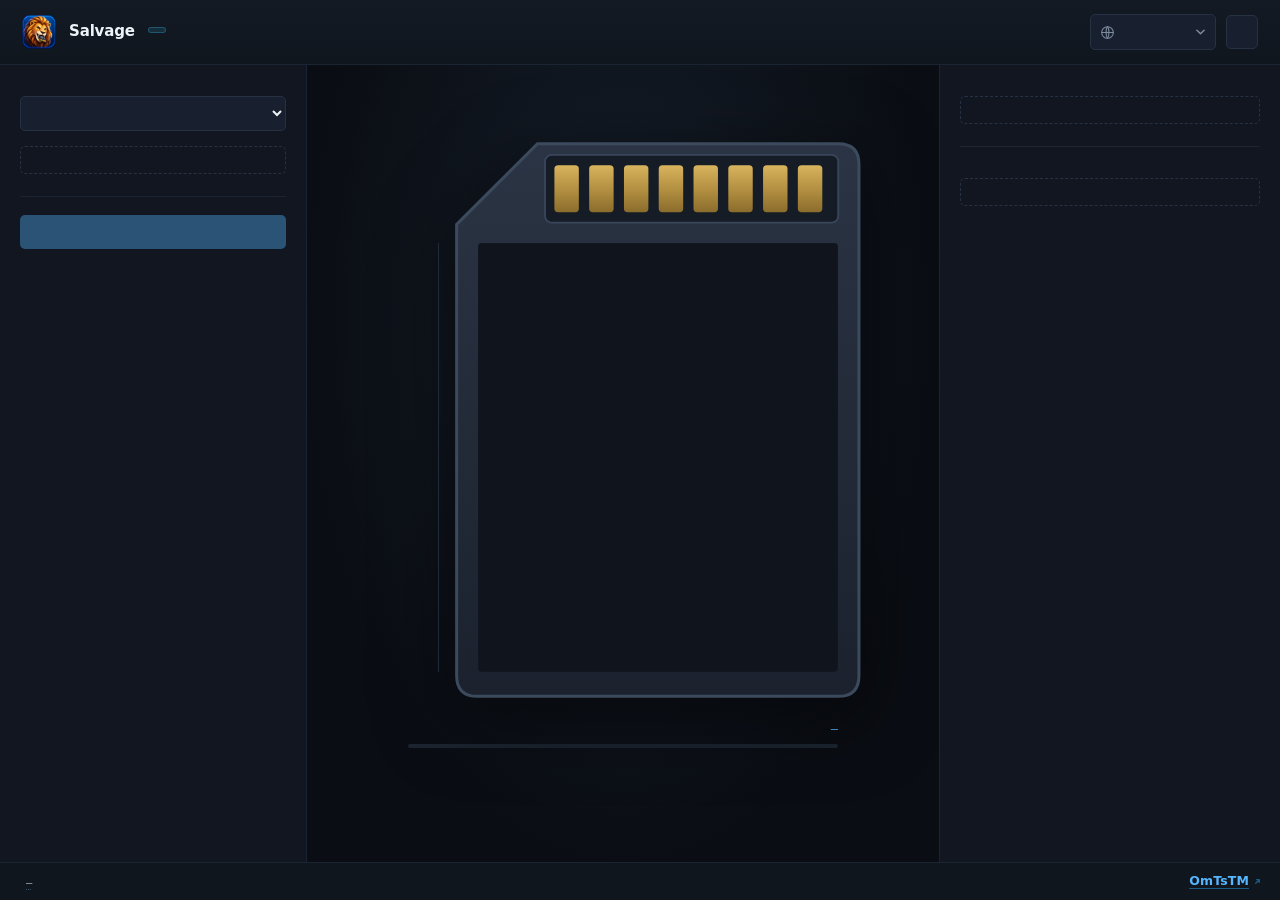
==== commit dc48d80b: "Split the window along the three zones it already has ui/app.js was 1,679 lines. It is 671, and the " ====
--- a/ui/index.html
+++ b/ui/index.html
@@ -52,7 +52,7 @@
 
   <main class="layout">
 
-    <!-- ─────────────────────────────── coluna esquerda ─────────────────── -->
+    <!-- ─────────────────────────────── left column ─────────────────── -->
     <section class="panel panel-left">
       <h2 class="panel-title" data-i18n="ui.device"></h2>
 
@@ -72,6 +72,17 @@
         </dl>
         <div id="safety-box" class="safety"></div>
         <div id="prior-note" class="prior-note hidden"></div>
+
+        <!-- What an earlier session measured. Offered, never adopted on its
+             own: a record is a map of where to look, and approval has to come
+             from an inspection run now. -->
+        <div id="remembered-note" class="remembered hidden"></div>
+
+        <!-- The way out of fencing. Shown only on a card this program has
+             already fenced, because on any other it would mean nothing. -->
+        <div id="release-box" class="release hidden">
+          <button id="btn-release" class="btn btn-ghost" data-i18n="release.button"></button>
+        </div>
       </div>
 
       <div id="no-device" class="empty-note" data-i18n-html="ui.noCardDetected"></div>
@@ -87,7 +98,7 @@
       </div>
     </section>
 
-    <!-- ──────────────────────────────── coluna central ─────────────────── -->
+    <!-- ──────────────────────────────── centre column ─────────────────── -->
     <section class="stage">
       <div class="card-stage">
       <div class="address-scale" id="address-scale" aria-hidden="true"></div>
@@ -140,12 +151,22 @@
         </div>
         <div class="progress-track"><div id="progress-bar" class="progress-fill"></div></div>
         <p id="progress-detail" class="progress-detail">&nbsp;</p>
+
+        <!-- Appears only once a long unbroken stretch has failed. It states
+             what was measured and what stopping would keep; it never says what
+             lies ahead, because nothing has looked there. -->
+        <div id="dead-run" class="dead-run hidden">
+          <strong id="dead-run-lead"></strong>
+          <p id="dead-run-keeps"></p>
+          <p id="dead-run-costs"></p>
+          <button id="btn-stop-early" class="btn btn-ghost" data-i18n="dead.stop"></button>
+        </div>
       </div>
 
       <ul class="legend" id="legend"></ul>
     </section>
 
-    <!-- ─────────────────────────────── coluna direita ──────────────────── -->
+    <!-- ─────────────────────────────── right column ──────────────────── -->
     <section class="panel panel-right">
 
       <!-- Zone 1: the verdict. One block, always open, and the only place this
@@ -174,6 +195,9 @@
           <h3 id="scenario-label" class="scenario"></h3>
           <p id="scenario-mechanism" class="statement"></p>
           <p id="assurance-statement" class="statement statement-dim"></p>
+          <!-- The deadline on the claim above it. Without this the verdict
+               reads as durability, which is not what was measured. -->
+          <p id="retention-statement" class="statement statement-dim"></p>
         </div>
 
         <!-- Zone 2: the evidence. Real, and needed to justify the verdict, but
@@ -210,8 +234,18 @@
               <option value="fat32" data-i18n="fs.fat32"></option>
             </select>
           </div>
+          <!-- The name the volume carries in Explorer. Eleven characters is the
+               field both filesystems provide, so the limit is theirs. -->
+          <div class="field">
+            <label for="label-input" data-i18n="ui.volumeLabel"></label>
+            <input type="text" id="label-input" maxlength="11" value="SALVAGE"
+                   spellcheck="false" autocomplete="off">
+          </div>
         </div>
         <div id="plan-refusal" class="refusal hidden"></div>
+        <!-- The clean verdict's own outcome. A card with no defects has no
+             layout to choose, and used to end here with nothing offered. -->
+        <div id="plan-prepare" class="prepare hidden"></div>
         <div id="plan-list" class="plan-list" role="radiogroup"
              data-i18n-aria="ui.plansLabel"></div>
       </div>
@@ -220,6 +254,7 @@
            layout to find it. -->
       <div id="plan-actions" class="panel-actions hidden">
         <button id="btn-apply" class="btn btn-primary" data-i18n="ui.applyPlan"></button>
+        <button id="btn-prepare" class="btn btn-primary hidden" data-i18n="prepare.button"></button>
       </div>
     </section>
   </main>
@@ -269,7 +304,15 @@
 
   <div id="toast" class="toast hidden"></div>
 
+  <!-- Plain scripts, so the order is the dependency graph. i18n first because
+       everything words itself through it; core next, for the shared state and
+       helpers; then the three panels; app.js last, because its final block
+       runs on load and reaches into all of them. -->
   <script src="i18n.js"></script>
+  <script src="core.js"></script>
+  <script src="canvas.js"></script>
+  <script src="modal.js"></script>
+  <script src="layouts.js"></script>
   <script src="app.js"></script>
 </body>
 </html>
--- a/ui/style.css
+++ b/ui/style.css
@@ -66,7 +66,7 @@
   -webkit-font-smoothing: antialiased;
 }
 
-/* ───────────────────────────────────────────────────────── barra superior */
+/* ───────────────────────────────────────────────────────── top bar */
 
 .topbar {
   display: flex;
@@ -164,7 +164,7 @@
   margin: 22px 0 18px;
 }
 
-/* ──────────────────────────────────────────────────── campos e controles */
+/* ──────────────────────────────────────────────────── fields and controls */
 
 .field { margin-bottom: 15px; }
 
@@ -241,7 +241,7 @@
 }
 .btn-danger:not(:disabled):hover { background: #2a1516; }
 
-/* ────────────────────────────────────────────── detalhes do dispositivo */
+/* ────────────────────────────────────────────── device details */
 
 .spec { margin: 0 0 14px; }
 .spec > div {
@@ -318,7 +318,7 @@
 .prior-note p { margin: 6px 0 0; }
 .prior-note p:last-child { margin-bottom: 0; }
 
-/* ────────────────────────────────────────────────────── palco do cartão */
+/* ────────────────────────────────────────────────────── card stage */
 
 .stage {
   background: radial-gradient(ellipse at 50% 32%, #161f2b 0%, var(--bg) 72%);
@@ -395,7 +395,7 @@
   font-size: 12.5px;
 }
 
-/* ──────────────────────────────────────────────────────────── progresso */
+/* ──────────────────────────────────────────────────────────── progress */
 
 .progress-block { width: min(430px, 100%); flex: 0 0 auto; }
 
@@ -436,7 +436,7 @@
   min-height: 17px;
 }
 
-/* ─────────────────────────────────────────────────────────────── legenda */
+/* ─────────────────────────────────────────────────────────────── legend */
 
 .legend {
   list-style: none;
@@ -469,7 +469,7 @@
   font-variant-numeric: tabular-nums;
 }
 
-/* ────────────────────────────────────────────────────────── diagnóstico */
+/* ────────────────────────────────────────────────────────── diagnosis */
 
 .assurance {
   white-space: nowrap;
@@ -524,7 +524,7 @@
   vertical-align: -1px;
 }
 
-/* ───────────────────────────────────────────────────────────── planos */
+/* ───────────────────────────────────────────────────────────── layouts */
 
 .plan-list { margin: 14px 0; display: flex; flex-direction: column; gap: 9px; }
 
@@ -706,7 +706,7 @@
 }
 
 
-/* ─────────────────────────────────────────── falha persistente e rodapé */
+/* ─────────────────────────────────────────── persistent failure and footer */
 
 /* Unlike the toast, this does not fade on its own: an error that vanishes
    before being read is an error that was never reported. */
@@ -1010,7 +1010,7 @@
 .verdict-bad p { margin: 6px 0 0; color: var(--text-dim); }
 
 
-/* ─────────────────────────────────────────── faixa candidata */
+/* ─────────────────────────────────────────── candidate run */
 
 /* Area that neither failed nor was verified. Neither green nor red: it is an
    invitation to investigate, and should look like one. */
@@ -1196,3 +1196,80 @@
   vertical-align: 3px;
   white-space: nowrap;
 }
+
+/* ── remembered card ──────────────────────────────────────────────────────
+   A record from an earlier session. Presented in the accent rather than in a
+   warning colour: it is useful information, not a problem — and the caveat
+   under it carries the one thing that could be misread. */
+.remembered {
+  margin-top: 12px;
+  padding: 12px 13px;
+  border-radius: var(--radius-sm);
+  background: rgba(56, 189, 248, 0.07);
+  border-left: 3px solid var(--accent);
+}
+.remembered strong { display: block; margin-bottom: 6px; font-size: 12.5px; }
+.remembered p { margin: 0 0 8px; font-size: 11.5px; line-height: 1.5; color: var(--text-dim); }
+.remembered-caveat { color: var(--text-faint) !important; }
+.remembered .btn { width: 100%; }
+
+/* ── release ──────────────────────────────────────────────────────────────
+   Deliberately a ghost button, and deliberately at the bottom. Giving a failing
+   card its full capacity back is a legitimate thing to want and a poor thing to
+   do by accident. */
+.release { margin-top: 12px; }
+.release .btn { width: 100%; }
+
+
+/* ── prepare ──────────────────────────────────────────────────────────────
+   The clean verdict's outcome, shaped like the refusal it sits in place of
+   and coloured against it: same box, same position in the panel, green edge
+   rather than red. A card with no defects has no layout to choose, so what
+   goes here is not a chooser — it is the one remaining step, said plainly. */
+.prepare {
+  padding: 13px 14px;
+  border-radius: var(--radius-sm);
+  background: rgba(52, 211, 153, 0.07);
+  border-left: 3px solid var(--ok);
+}
+.prepare strong { display: block; margin-bottom: 7px; font-size: 13px; }
+.prepare p { margin: 0 0 9px; font-size: 12px; line-height: 1.5; color: var(--text-dim); }
+.prepare p:last-child { margin-bottom: 0; }
+
+/* The erasure is the part a user can still act on — the card is not yet
+   written, and anything they wanted off it is already gone. It is set apart
+   rather than left in the paragraph flow, where it read as reassurance. */
+.prepare-erased {
+  color: var(--text-faint) !important;
+  border-top: 1px solid var(--border-soft);
+  padding-top: 9px;
+}
+
+
+/* ── the offer to stop early ──────────────────────────────────────────────
+   Shown when a long unbroken stretch has come back broken. Deliberately not
+   an alarm: nothing is wrong, and the scan is free to continue. It is an
+   amber note rather than a red one because it reports a cost — the time still
+   to be spent — and not a fault.
+
+   Placed under the progress detail, where the person watching the bar already
+   is, and carrying its own action so the decision and the means to act on it
+   are never a scroll apart. */
+.dead-run {
+  margin: 14px 0 0;
+  padding: 12px 14px;
+  border-radius: var(--radius-sm);
+  background: rgba(251, 191, 36, 0.06);
+  border-left: 3px solid var(--warn);
+}
+.dead-run strong { display: block; margin-bottom: 7px; font-size: 12.5px; }
+.dead-run p {
+  margin: 0 0 8px;
+  font-size: 11.5px;
+  line-height: 1.5;
+  color: var(--text-dim);
+}
+/* What stopping gives up is the half a hurried reader skips, so it is set
+   apart rather than left to look like more of the same reassurance. */
+.dead-run p:last-of-type { color: var(--text-faint); }
+.dead-run .btn { width: 100%; }
